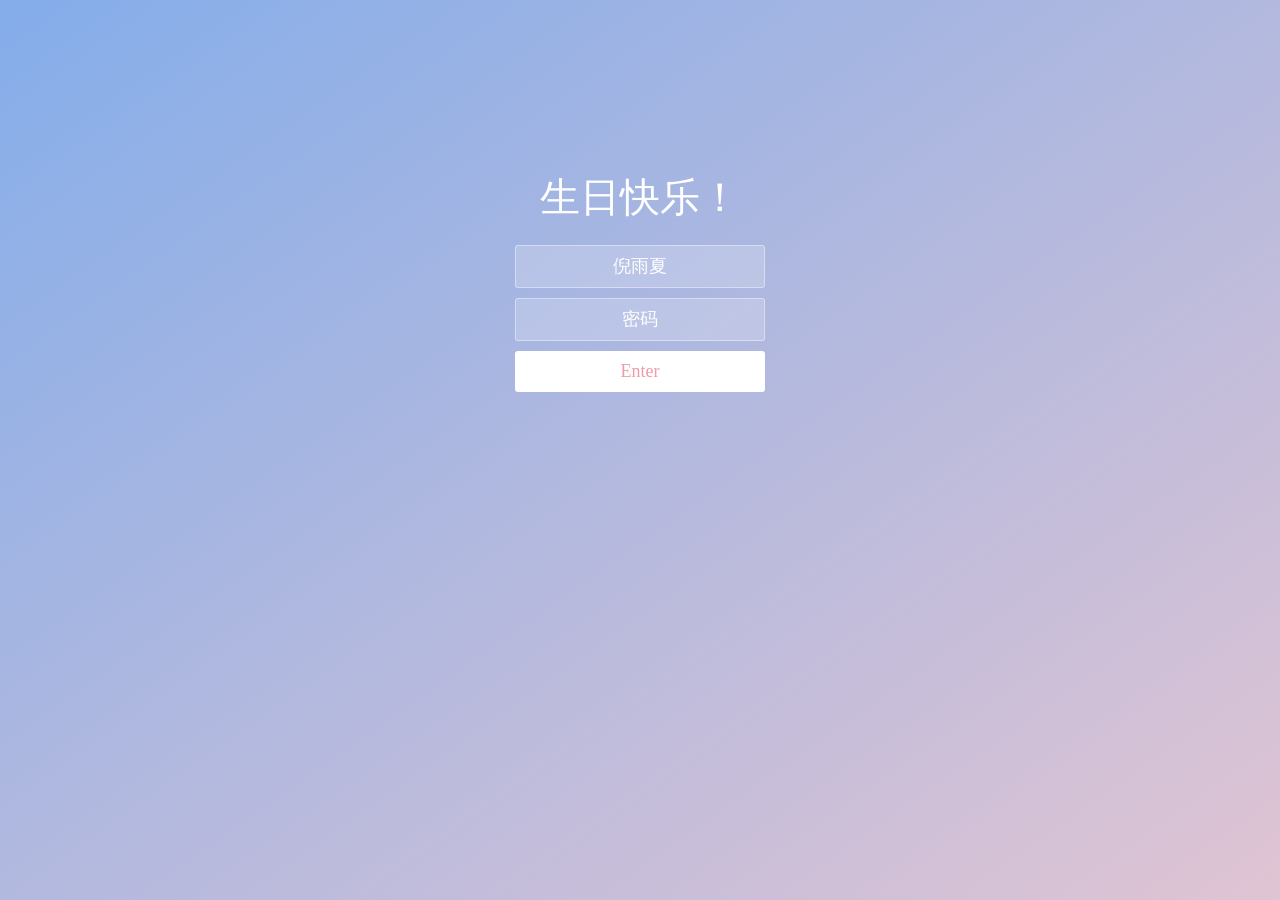
==== index.htm @ f0153aba "生日快乐网页: 密码页→蛋糕页→祝福页→彩蛋页" ====
﻿<!doctype html>
<html lang="zh">
<head>
<meta charset="UTF-8">
<meta http-equiv="X-UA-Compatible" content="IE=edge,chrome=1"> 
<meta name="viewport" content="width=device-width, initial-scale=1.0">
<title>Happy Birthday</title>
<link rel="stylesheet" type="text/css" href="css/styles.css">
</head>
<body>
<div class="htmleaf-container">
	<div class="wrapper">
		<div class="container">
			<h1>生日快乐！</h1>

			<form class="form">
				<input id="userName" name="userName" type="text" placeholder="0616" value="倪雨夏">
				<input id="pwd" name="pwd" type="text" placeholder="密码">
				<button type="submit" id="login-button">Enter</button>
			</form>
		</div>

		<style>
			.bg-bubbles li img {
				width: 70px; /* 设置图像的宽度 */
				height: auto; /* 高度自适应，保持宽高比 */
			}
		</style>
		<ul class="bg-bubbles">
			<li><img src="img/1.jpg" alt="img 1"></li>
			<li><img src="img/2.jpg" alt="img 1"></li>
			<li><img src="img/3.jpg" alt="img 1"></li>
			<li><img src="img/4.jpg" alt="img 1"></li>
			<li><img src="img/5.jpg" alt="img 1"></li>
			<li><img src="img/6.jpg" alt="img 1"></li>
			<li><img src="img/7.jpg" alt="img 1"></li>
			<li><img src="img/8.jpg" alt="img 1"></li>
			<li><img src="img/9.jpg" alt="img 1"></li>
			<li><img src="img/10.jpg" alt="img 1"></li>
		</ul>
	</div>
</div>

<script src="js/jquery-2.1.1.min.js" type="text/javascript"></script>
<script src="js/jquery-1.8.4.min.js" type="text/javascript"></script>

<script>
    // 点击 Enter 按钮跳转到生日蛋糕页
    $('#login-button').on('click', function(e) {
        e.preventDefault();
        window.location.href = 'BirthdayCake.htm';
    });
</script>

</body>
</html>
---- css/styles.css ----
* {
  box-sizing: border-box;
  margin: 0;
  padding: 0;
  font-weight: 300;
}
body {
  font-family: "Microsoft YaHei", serif;
  color: white;
  font-weight: 300;
}
body ::-webkit-input-placeholder {
  /* WebKit browsers */
  font-family: "Microsoft YaHei", serif;
  color: white;
  font-weight: 300;
}
body :-moz-placeholder {
  /* Mozilla Firefox 4 to 18 */
  font-family: "Microsoft YaHei", serif;
  color: white;
  opacity: 1;
  font-weight: 300;
}
body ::-moz-placeholder {
  /* Mozilla Firefox 19+ */
  font-family: "Microsoft YaHei", serif;
  color: white;
  opacity: 1;
  font-weight: 300;
}
body :-ms-input-placeholder {
  /* Internet Explorer 10+ */
  font-family: "Microsoft YaHei", serif;
  color: white;
  font-weight: 300;
}

/*index背景颜色-渐变色*/
.wrapper {
  background: #3399FF;
  background: -webkit-linear-gradient(top left, #3399FF 0%, #84ADEA 100%);
  background: linear-gradient(to bottom right, #84ADEA 0%, #E0C4D3 100%);
  background-color:rgba(255,255,255,0.9);
  position: absolute;
  top:0;
  left: 0;
  width: 100%;
  height: 100%;
  overflow: hidden;

}

.wrapper.form-success .container h1 {
  -webkit-transform: translateY(85px);
      -ms-transform: translateY(85px);
          transform: translateY(85px);
}
.container {
  max-width: 600px;
  margin: 0 auto;
  margin-top: 7%;
  padding: 80px 0;
  height: 400px;
  text-align: center;
}
.container h1 {
  font-size: 40px;
  -webkit-transition-duration: 1s;
          transition-duration: 1s;
  -webkit-transition-timing-function: ease-in-out;
          transition-timing-function: ease-in-out;
  font-weight: 200;
}
form {
  padding: 20px 0;
  position: relative;
  z-index: 2;
}
form input {
  -webkit-appearance: none;
     -moz-appearance: none;
          appearance: none;
  outline: 0;
  border: 1px solid rgba(255, 255, 255, 0.4);
  background-color: rgba(255, 255, 255, 0.2);
  width: 250px;
  border-radius: 3px;
  padding: 10px 15px;
  margin: 0 auto 10px auto;
  display: block;
  text-align: center;
  font-family: "Microsoft YaHei", serif;
  font-size: 18px;
  color: white;
  -webkit-transition-duration: 0.25s;
          transition-duration: 0.25s;
  font-weight: 300;
}
form input:hover {
  background-color: rgba(255, 255, 255, 0.4);
}
form input:focus {
  background-color: white;
  width: 300px;
  color: #ee9ca7;
}
form button {
  -webkit-appearance: none;
     -moz-appearance: none;
          appearance: none;
  outline: 0;
  background-color: white;
  font-family: "Microsoft YaHei", serif;
  border: 0;
  padding: 10px 15px;
  color: #ee9ca7;
  border-radius: 3px;
  width: 250px;
  cursor: pointer;
  font-size: 18px;
  -webkit-transition-duration: 0.25s;
          transition-duration: 0.25s;
}
form button:hover {
  background-color: #f5f7f9;
}
.bg-bubbles {
  position: absolute;
  top: 0;
  left: 0;
  width: 100%;
  height: 100%;
  z-index: 1;
}
.bg-bubbles li {
  position: absolute;
  list-style: none;
  display: block;
  width: 25px;
  height: 25px;
  background-color: rgba(255, 255, 255, 0.15);
  bottom: -160px;
  -webkit-animation: square 30s infinite;
  animation: square 30s infinite;
  -webkit-transition-timing-function: linear;
  transition-timing-function: linear;
}
.bg-bubbles li:nth-child(1) {
  left: 10%;
}
.bg-bubbles li:nth-child(2) {
  left: 20%;
  width: 30px;
  height: 30px;
  -webkit-animation-delay: 2s;
          animation-delay: 2s;
  -webkit-animation-duration: 17s;
          animation-duration: 17s;
}
.bg-bubbles li:nth-child(3) {
  left: 25%;
  -webkit-animation-delay: 3s;
          animation-delay: 3s;
}
.bg-bubbles li:nth-child(4) {
  left: 40%;
  width: 30px;
  height: 30px;
  -webkit-animation-duration: 22s;
          animation-duration: 22s;
  background-color: rgba(255, 255, 255, 0.25);
}
.bg-bubbles li:nth-child(5) {
  left: 70%;
}
.bg-bubbles li:nth-child(6) {
  left: 80%;
  width: 30px;
  height: 30px;
  -webkit-animation-delay: 3s;
          animation-delay: 3s;
  background-color: rgba(255, 255, 255, 0.2);
}
.bg-bubbles li:nth-child(7) {
  left: 32%;
  width: 30px;
  height: 30px;
  -webkit-animation-delay: 7s;
          animation-delay: 7s;
}
.bg-bubbles li:nth-child(8) {
  left: 55%;
  width: 30px;
  height: 30px;
  -webkit-animation-delay: 15s;
          animation-delay: 15s;
  -webkit-animation-duration: 40s;
          animation-duration: 40s;
}
.bg-bubbles li:nth-child(9) {
  left: 25%;
  width: 30px;
  height: 30px;
  -webkit-animation-delay: 4s;
          animation-delay: 4s;
  -webkit-animation-duration: 40s;
          animation-duration: 40s;
  background-color: rgba(255, 255, 255, 0.3);
}
.bg-bubbles li:nth-child(10) {
  left: 90%;
  width: 30px;
  height: 30px;
  -webkit-animation-delay: 11s;
          animation-delay: 11s;
}
@-webkit-keyframes square {
  0% {
    -webkit-transform: translateY(0);
            transform: translateY(0);
  }
  100% {
    -webkit-transform: translateY(-900px) rotate(600deg);
            transform: translateY(-900px) rotate(600deg);
  }
}
@keyframes square {
  0% {
    -webkit-transform: translateY(0);
            transform: translateY(0);
  }
  100% {
    -webkit-transform: translateY(-900px) rotate(600deg);
            transform: translateY(-900px) rotate(600deg);
  }
}
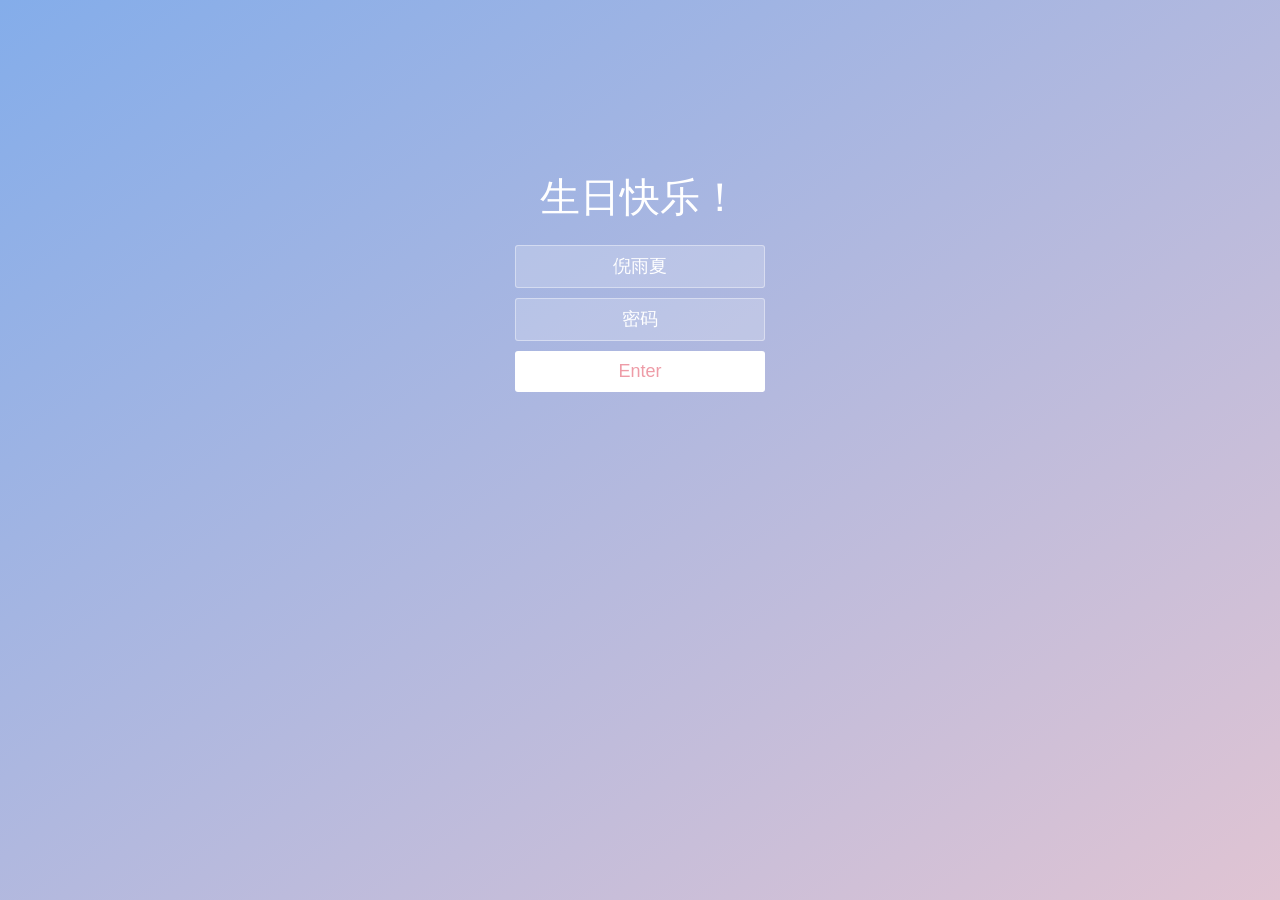
==== commit 4a6b32f4: "微信兼容版：修复音频自动播放、CSS兼容性、字体等" ====
--- a/index.htm
+++ b/index.htm
@@ -42,7 +42,6 @@
 </div>
 
 <script src="js/jquery-2.1.1.min.js" type="text/javascript"></script>
-<script src="js/jquery-1.8.4.min.js" type="text/javascript"></script>
 
 <script>
     // 点击 Enter 按钮跳转到生日蛋糕页
--- a/css/styles.css
+++ b/css/styles.css
@@ -6,33 +6,33 @@
   font-weight: 300;
 }
 body {
-  font-family: "Microsoft YaHei", serif;
+  font-family: "Microsoft YaHei", "PingFang SC", "Hiragino Sans GB", "STHeiti", sans-serif;
   color: white;
   font-weight: 300;
 }
 body ::-webkit-input-placeholder {
   /* WebKit browsers */
-  font-family: "Microsoft YaHei", serif;
+  font-family: "Microsoft YaHei", "PingFang SC", "Hiragino Sans GB", "STHeiti", sans-serif;
   color: white;
   font-weight: 300;
 }
 body :-moz-placeholder {
   /* Mozilla Firefox 4 to 18 */
-  font-family: "Microsoft YaHei", serif;
+  font-family: "Microsoft YaHei", "PingFang SC", "Hiragino Sans GB", "STHeiti", sans-serif;
   color: white;
   opacity: 1;
   font-weight: 300;
 }
 body ::-moz-placeholder {
   /* Mozilla Firefox 19+ */
-  font-family: "Microsoft YaHei", serif;
+  font-family: "Microsoft YaHei", "PingFang SC", "Hiragino Sans GB", "STHeiti", sans-serif;
   color: white;
   opacity: 1;
   font-weight: 300;
 }
 body :-ms-input-placeholder {
   /* Internet Explorer 10+ */
-  font-family: "Microsoft YaHei", serif;
+  font-family: "Microsoft YaHei", "PingFang SC", "Hiragino Sans GB", "STHeiti", sans-serif;
   color: white;
   font-weight: 300;
 }
@@ -91,7 +91,7 @@
   margin: 0 auto 10px auto;
   display: block;
   text-align: center;
-  font-family: "Microsoft YaHei", serif;
+  font-family: "Microsoft YaHei", "PingFang SC", "Hiragino Sans GB", "STHeiti", sans-serif;
   font-size: 18px;
   color: white;
   -webkit-transition-duration: 0.25s;
@@ -112,7 +112,7 @@
           appearance: none;
   outline: 0;
   background-color: white;
-  font-family: "Microsoft YaHei", serif;
+  font-family: "Microsoft YaHei", "PingFang SC", "Hiragino Sans GB", "STHeiti", sans-serif;
   border: 0;
   padding: 10px 15px;
   color: #ee9ca7;
